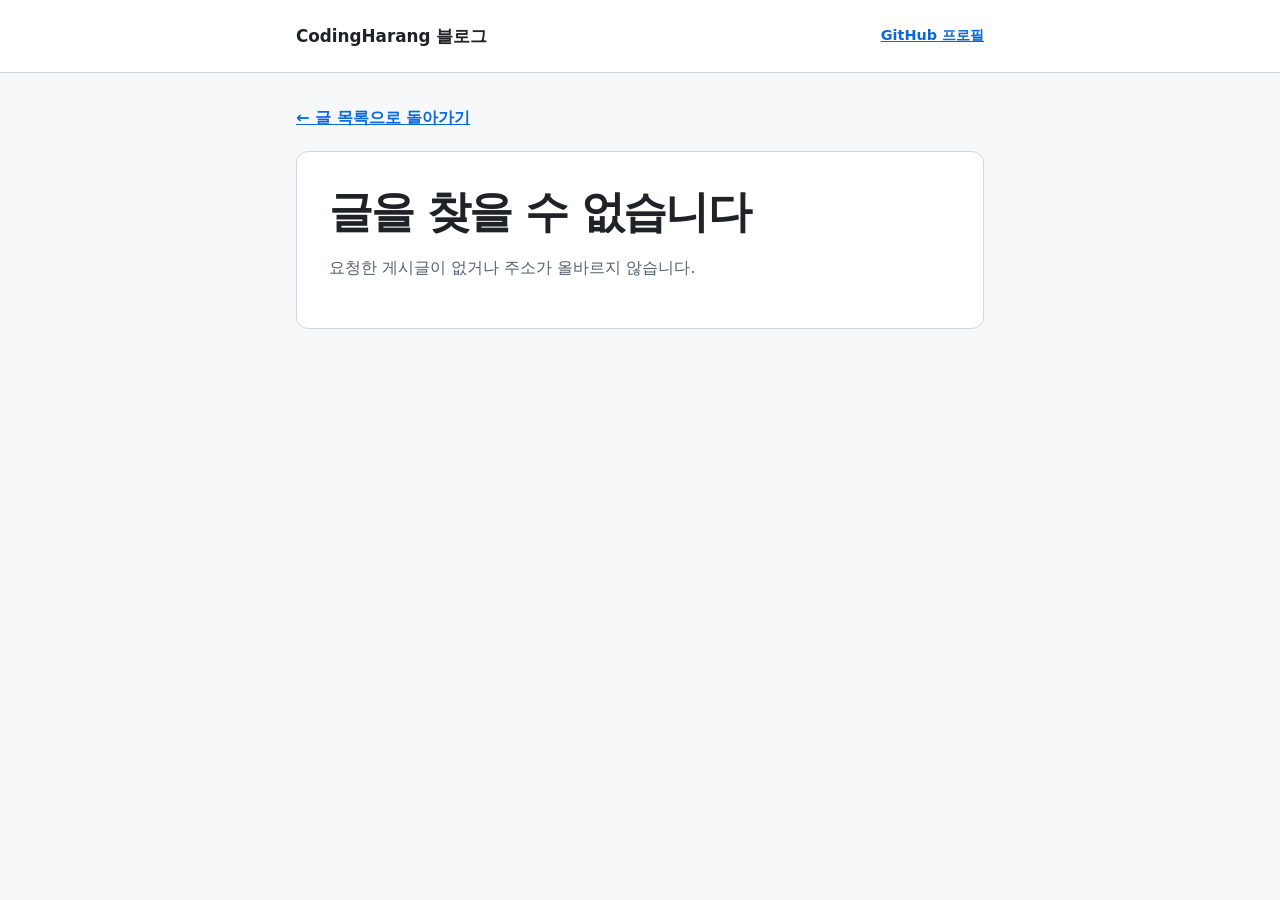
==== post.html @ c75173d5 "Add static blog pages" ====
<!DOCTYPE html>
<html lang="ko">
  <head>
    <meta charset="utf-8">
    <meta name="viewport" content="width=device-width, initial-scale=1">
    <meta name="description" content="CodingHarang의 블로그 글">
    <title>게시글 | CodingHarang 블로그</title>
    <link rel="stylesheet" href="styles.css">
    <script src="posts.js" defer></script>
  </head>
  <body data-page="detail">
    <header class="site-header">
      <div class="container header-content">
        <a class="site-name" href="index.html">CodingHarang 블로그</a>
        <a class="profile-link" href="https://github.com/CodingHarang">GitHub 프로필</a>
      </div>
    </header>
    <main class="container article-layout">
      <a class="back-link" href="index.html">← 글 목록으로 돌아가기</a>
      <article id="post-detail"></article>
    </main>
  </body>
</html>
---- styles.css ----
:root {
  color-scheme: light dark;
  font-family: system-ui, -apple-system, BlinkMacSystemFont, "Segoe UI", sans-serif;
}

* {
  box-sizing: border-box;
}

body {
  background: #f6f8fa;
  color: #1f2328;
  line-height: 1.6;
  margin: 0;
}

a {
  color: #0969da;
}

a:hover,
a:focus-visible {
  color: #0550ae;
}

.container {
  margin: 0 auto;
  max-width: 46rem;
  padding: 0 1.5rem;
}

.site-header {
  background: #fff;
  border-bottom: 1px solid #d0d7de;
}

.header-content {
  align-items: center;
  display: flex;
  justify-content: space-between;
  min-height: 4.5rem;
}

.site-name {
  color: inherit;
  font-size: 1.05rem;
  font-weight: 700;
  text-decoration: none;
}

.profile-link {
  font-size: 0.9rem;
  font-weight: 600;
}

.intro {
  border-bottom: 1px solid #d8dee4;
  padding: clamp(2.5rem, 8vw, 5rem) 0 2rem;
}

.eyebrow {
  color: #57606a;
  font-size: 0.9rem;
  font-weight: 700;
  letter-spacing: 0.08em;
  margin: 0 0 0.5rem;
  text-transform: uppercase;
}

h1,
h2,
h3 {
  line-height: 1.25;
}

h1 {
  font-size: clamp(2rem, 7vw, 3.25rem);
  letter-spacing: -0.04em;
  margin: 0;
}

.intro > p:last-child {
  color: #57606a;
  margin: 1.25rem 0 0;
}

.post-list {
  display: grid;
  gap: 1rem;
  padding: 2rem 0;
}

.post-card,
#post-detail,
.not-found {
  background: #fff;
  border: 1px solid #d0d7de;
  border-radius: 12px;
  padding: clamp(1.25rem, 4vw, 2rem);
}

.post-card h3 {
  font-size: 1.35rem;
  margin: 0;
}

.post-title {
  color: inherit;
  text-decoration: none;
}

.post-title:hover,
.post-title:focus-visible {
  color: #0969da;
  text-decoration: underline;
}

.post-date {
  color: #57606a;
  display: block;
  font-size: 0.9rem;
  margin-top: 0.5rem;
}

.post-excerpt {
  margin: 1rem 0 0;
}

.article-layout {
  padding-bottom: 3rem;
  padding-top: 2rem;
}

.back-link {
  display: inline-block;
  font-weight: 600;
  margin-bottom: 1.25rem;
}

#post-detail h1,
.not-found h1 {
  font-size: clamp(1.8rem, 6vw, 2.75rem);
  margin: 0;
}

.post-content {
  margin-top: 1.5rem;
}

.post-content p {
  margin: 0 0 1rem;
}

.not-found p {
  color: #57606a;
}

.sr-only {
  height: 1px;
  margin: -1px;
  overflow: hidden;
  padding: 0;
  position: absolute;
  width: 1px;
  clip: rect(0, 0, 0, 0);
}

@media (prefers-color-scheme: dark) {
  body {
    background: #0d1117;
    color: #f0f6fc;
  }

  .site-header,
  .post-card,
  #post-detail,
  .not-found {
    background: #161b22;
    border-color: #30363d;
  }

  .intro {
    border-color: #30363d;
  }

  .eyebrow,
  .intro > p:last-child,
  .post-date,
  .not-found p {
    color: #8b949e;
  }

  a {
    color: #58a6ff;
  }

  a:hover,
  a:focus-visible,
  .post-title:hover,
  .post-title:focus-visible {
    color: #79c0ff;
  }
}

@media (max-width: 28rem) {
  .container {
    padding: 0 1rem;
  }

  .header-content {
    gap: 1rem;
  }
}
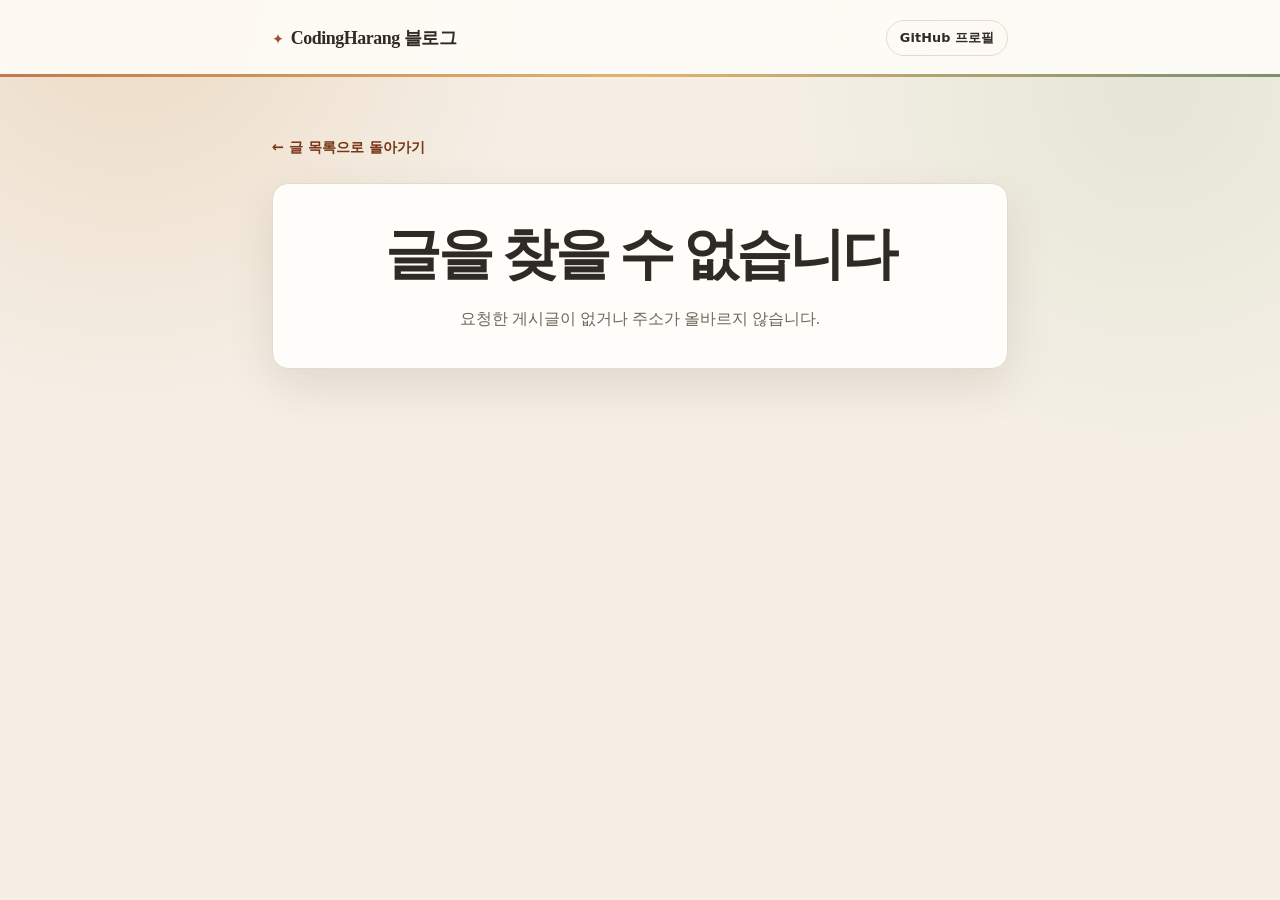
==== commit 2bf091fd: "feat: add ghost fibers playground" ====
--- a/post.html
+++ b/post.html
@@ -7,6 +7,7 @@
     <title>게시글 | CodingHarang 블로그</title>
     <link rel="stylesheet" href="styles.css">
     <script src="posts.js" defer></script>
+    <script src="ghost-fibers.js" defer></script>
   </head>
   <body data-page="detail">
     <header class="site-header">
--- a/styles.css
+++ b/styles.css
@@ -1,125 +1,261 @@
 :root {
   color-scheme: light dark;
-  font-family: system-ui, -apple-system, BlinkMacSystemFont, "Segoe UI", sans-serif;
+  font-family: ui-serif, Georgia, Cambria, "Times New Roman", serif;
+  --accent: #9b4f2d;
+  --accent-strong: #763617;
+  --ink: #302a25;
+  --muted: #70665c;
+  --line: #e4d9cc;
+  --paper: #fffdf9;
+  --canvas: #f5efe6;
+  --shadow: 0 18px 45px rgb(86 57 36 / 12%);
 }
 
 * {
   box-sizing: border-box;
 }
 
+html {
+  background: var(--canvas);
+}
+
 body {
-  background: #f6f8fa;
-  color: #1f2328;
-  line-height: 1.6;
+  background:
+    radial-gradient(circle at 10% 0%, rgb(220 176 128 / 32%), transparent 26rem),
+    radial-gradient(circle at 90% 10%, rgb(194 211 181 / 32%), transparent 23rem),
+    var(--canvas);
+  color: var(--ink);
+  isolation: isolate;
+  line-height: 1.7;
   margin: 0;
+  min-height: 100vh;
+  position: relative;
+}
+
+.ghost-fibers {
+  height: 100vh;
+  left: 0;
+  opacity: 0.75;
+  pointer-events: none;
+  position: fixed;
+  top: 0;
+  width: 100vw;
+  z-index: -1;
 }
 
 a {
-  color: #0969da;
-}
-
-a:hover,
+  color: var(--accent-strong);
+  text-decoration-color: rgb(155 79 45 / 45%);
+  text-underline-offset: 0.18em;
+}
+
+a:hover {
+  color: var(--accent);
+  text-decoration-thickness: 0.14em;
+}
+
 a:focus-visible {
-  color: #0550ae;
+  border-radius: 0.2rem;
+  outline: 3px solid #1f6f78;
+  outline-offset: 3px;
 }
 
 .container {
   margin: 0 auto;
-  max-width: 46rem;
+  max-width: 49rem;
   padding: 0 1.5rem;
 }
 
 .site-header {
-  background: #fff;
-  border-bottom: 1px solid #d0d7de;
+  backdrop-filter: blur(12px);
+  background: rgb(255 253 249 / 86%);
+  border-bottom: 1px solid rgb(228 217 204 / 85%);
+  position: relative;
+}
+
+.site-header::after {
+  background: linear-gradient(90deg, #c27a4d, #e2b36f, #799071);
+  bottom: -1px;
+  content: "";
+  height: 3px;
+  left: 0;
+  position: absolute;
+  width: 100%;
 }
 
 .header-content {
   align-items: center;
   display: flex;
   justify-content: space-between;
-  min-height: 4.5rem;
+  min-height: 4.75rem;
 }
 
 .site-name {
-  color: inherit;
-  font-size: 1.05rem;
+  color: var(--ink);
+  font-size: 1.12rem;
   font-weight: 700;
+  letter-spacing: -0.025em;
   text-decoration: none;
 }
 
+.site-name::before {
+  color: var(--accent);
+  content: "✦";
+  font-family: system-ui, sans-serif;
+  font-size: 0.8em;
+  margin-right: 0.45rem;
+}
+
 .profile-link {
-  font-size: 0.9rem;
-  font-weight: 600;
+  border: 1px solid var(--line);
+  border-radius: 999px;
+  color: var(--ink);
+  font-family: system-ui, -apple-system, BlinkMacSystemFont, "Segoe UI", sans-serif;
+  font-size: 0.8rem;
+  font-weight: 700;
+  letter-spacing: 0.01em;
+  padding: 0.38rem 0.78rem;
+  text-decoration: none;
+  transition: background-color 160ms ease, border-color 160ms ease, color 160ms ease, transform 160ms ease;
+}
+
+.profile-link:hover {
+  background: #f4e8dc;
+  border-color: #cf9a79;
+  color: var(--accent-strong);
+  text-decoration: none;
+  transform: translateY(-1px);
 }
 
 .intro {
-  border-bottom: 1px solid #d8dee4;
-  padding: clamp(2.5rem, 8vw, 5rem) 0 2rem;
+  padding: clamp(3.75rem, 10vw, 6.75rem) 0 3rem;
+  position: relative;
+}
+
+.intro::after {
+  background: #c27a4d;
+  border-radius: 99px;
+  content: "";
+  display: block;
+  height: 0.3rem;
+  margin-top: 2rem;
+  width: 3.25rem;
 }
 
 .eyebrow {
-  color: #57606a;
-  font-size: 0.9rem;
-  font-weight: 700;
-  letter-spacing: 0.08em;
-  margin: 0 0 0.5rem;
+  color: var(--accent);
+  font-family: system-ui, -apple-system, BlinkMacSystemFont, "Segoe UI", sans-serif;
+  font-size: 0.75rem;
+  font-weight: 800;
+  letter-spacing: 0.14em;
+  margin: 0 0 0.75rem;
   text-transform: uppercase;
 }
 
 h1,
 h2,
 h3 {
-  line-height: 1.25;
+  line-height: 1.22;
 }
 
 h1 {
-  font-size: clamp(2rem, 7vw, 3.25rem);
-  letter-spacing: -0.04em;
+  font-size: clamp(2.65rem, 9vw, 4.6rem);
+  font-weight: 700;
+  letter-spacing: -0.065em;
   margin: 0;
 }
 
 .intro > p:last-child {
-  color: #57606a;
+  color: var(--muted);
+  font-size: clamp(1rem, 2vw, 1.13rem);
   margin: 1.25rem 0 0;
+  max-width: 36rem;
 }
 
 .post-list {
   display: grid;
-  gap: 1rem;
-  padding: 2rem 0;
+  gap: 1.25rem;
+  padding: 0 0 4rem;
 }
 
 .post-card,
 #post-detail,
 .not-found {
-  background: #fff;
-  border: 1px solid #d0d7de;
-  border-radius: 12px;
-  padding: clamp(1.25rem, 4vw, 2rem);
+  background: var(--paper);
+  border: 1px solid var(--line);
+  border-radius: 1rem;
+  box-shadow: 0 3px 0 rgb(140 87 48 / 7%);
+  padding: clamp(1.5rem, 5vw, 2.25rem);
+}
+
+.post-card {
+  overflow: hidden;
+  position: relative;
+  transition: border-color 180ms ease, box-shadow 180ms ease, transform 180ms ease;
+}
+
+.post-card::before {
+  background: linear-gradient(#c27a4d, #e2b36f);
+  content: "";
+  height: 100%;
+  left: 0;
+  position: absolute;
+  top: 0;
+  transform: scaleY(0);
+  transform-origin: bottom;
+  transition: transform 180ms ease;
+  width: 0.3rem;
+}
+
+.post-card:hover,
+.post-card:focus-within {
+  border-color: #cf9a79;
+  box-shadow: var(--shadow);
+  transform: translateY(-3px);
+}
+
+.post-card:hover::before,
+.post-card:focus-within::before {
+  transform: scaleY(1);
 }
 
 .post-card h3 {
-  font-size: 1.35rem;
+  font-size: clamp(1.35rem, 4vw, 1.65rem);
+  letter-spacing: -0.03em;
   margin: 0;
 }
 
 .post-title {
-  color: inherit;
+  color: var(--ink);
   text-decoration: none;
+}
+
+.post-title::after {
+  color: var(--accent);
+  content: " →";
+  display: inline-block;
+  font-family: system-ui, sans-serif;
+  font-size: 0.78em;
+  transition: transform 180ms ease;
 }
 
 .post-title:hover,
 .post-title:focus-visible {
-  color: #0969da;
+  color: var(--accent-strong);
   text-decoration: underline;
 }
 
+.post-title:hover::after,
+.post-title:focus-visible::after {
+  transform: translateX(0.25rem);
+}
+
 .post-date {
-  color: #57606a;
+  color: var(--muted);
   display: block;
-  font-size: 0.9rem;
-  margin-top: 0.5rem;
+  font-family: system-ui, -apple-system, BlinkMacSystemFont, "Segoe UI", sans-serif;
+  font-size: 0.82rem;
+  margin-top: 0.8rem;
 }
 
 .post-excerpt {
@@ -127,78 +263,252 @@
 }
 
 .article-layout {
-  padding-bottom: 3rem;
-  padding-top: 2rem;
+  padding-bottom: 5rem;
+  padding-top: clamp(2rem, 5vw, 3.5rem);
 }
 
 .back-link {
-  display: inline-block;
-  font-weight: 600;
-  margin-bottom: 1.25rem;
+  align-items: center;
+  color: var(--accent-strong);
+  display: inline-flex;
+  font-family: system-ui, -apple-system, BlinkMacSystemFont, "Segoe UI", sans-serif;
+  font-size: 0.9rem;
+  font-weight: 700;
+  gap: 0.35rem;
+  margin-bottom: 1.5rem;
+  text-decoration: none;
+}
+
+.back-link:hover {
+  color: var(--accent);
+  text-decoration: underline;
+}
+
+#post-detail {
+  box-shadow: var(--shadow);
 }
 
 #post-detail h1,
 .not-found h1 {
-  font-size: clamp(1.8rem, 6vw, 2.75rem);
+  font-size: clamp(2rem, 7vw, 3.5rem);
+  letter-spacing: -0.055em;
   margin: 0;
 }
 
 .post-content {
-  margin-top: 1.5rem;
+  border-top: 1px solid var(--line);
+  font-size: clamp(1.03rem, 2vw, 1.13rem);
+  margin-top: 1.75rem;
+  padding-top: 1.5rem;
 }
 
 .post-content p {
-  margin: 0 0 1rem;
+  margin: 0 0 1.25rem;
+}
+
+.post-content p:last-child {
+  margin-bottom: 0;
+}
+
+.ghost-playground {
+  isolation: isolate;
+  margin-top: 2rem;
+  overflow: hidden;
+  padding: clamp(1.25rem, 4vw, 2rem);
+  position: relative;
+}
+
+.ghost-fibers-playground-canvas {
+  height: 100%;
+  inset: 0;
+  pointer-events: none;
+  position: absolute;
+  width: 100%;
+  z-index: -1;
+}
+
+.ghost-playground h2,
+.playground-description,
+.ghost-playground-controls {
+  background: rgb(255 253 249 / 91%);
+  border: 1px solid rgb(228 217 204 / 88%);
+  border-radius: 0.75rem;
+}
+
+.ghost-playground h2 {
+  font-size: clamp(1.4rem, 4vw, 1.9rem);
+  margin: 0;
+  padding: 1.1rem 1.25rem 0.25rem;
+}
+
+.playground-description {
+  color: var(--muted);
+  margin: 0;
+  padding: 0.4rem 1.25rem 1.15rem;
+}
+
+.ghost-playground-controls {
+  margin: 1rem 0 0;
+}
+
+.ghost-playground-controls fieldset {
+  background: rgb(255 253 249 / 91%);
+  border: 1px solid rgb(228 217 204 / 88%);
+  border-radius: 0.75rem;
+  display: grid;
+  gap: 1rem;
+  grid-template-columns: repeat(2, minmax(0, 1fr));
+  padding: 1.25rem;
+}
+
+.ghost-playground-controls legend {
+  font-family: system-ui, -apple-system, BlinkMacSystemFont, "Segoe UI", sans-serif;
+  font-size: 0.9rem;
+  font-weight: 800;
+  grid-column: 1 / -1;
+  padding: 0;
+}
+
+.playground-control {
+  display: grid;
+  gap: 0.35rem;
+  grid-template-columns: minmax(0, 1fr) auto;
+}
+
+.playground-control label {
+  font-family: system-ui, -apple-system, BlinkMacSystemFont, "Segoe UI", sans-serif;
+  font-size: 0.82rem;
+  font-weight: 650;
+  grid-column: 1 / -1;
+}
+
+.playground-control input,
+.playground-control select {
+  accent-color: var(--accent);
+  font: inherit;
+  max-width: 100%;
+  min-width: 0;
+}
+
+.playground-control input[type="color"] {
+  background: transparent;
+  border: 0;
+  height: 2rem;
+  padding: 0;
+  width: 100%;
+}
+
+.playground-control input[type="checkbox"] {
+  height: 1.15rem;
+  justify-self: start;
+  width: 1.15rem;
+}
+
+.playground-control select {
+  background: var(--paper);
+  border: 1px solid var(--line);
+  border-radius: 0.35rem;
+  color: var(--ink);
+  padding: 0.35rem 0.45rem;
+}
+
+.playground-control output {
+  color: var(--muted);
+  font-family: ui-monospace, SFMono-Regular, Consolas, monospace;
+  font-size: 0.75rem;
+  grid-column: 2;
+  grid-row: 2;
+  text-align: right;
+}
+
+.playground-control input[type="range"],
+.playground-control select,
+.playground-control input[type="color"] {
+  grid-column: 1;
+  grid-row: 2;
+}
+
+.playground-reset {
+  background: var(--accent-strong);
+  border: 0;
+  border-radius: 0.45rem;
+  color: #fff;
+  cursor: pointer;
+  font-family: system-ui, -apple-system, BlinkMacSystemFont, "Segoe UI", sans-serif;
+  font-size: 0.9rem;
+  font-weight: 700;
+  grid-column: 1 / -1;
+  justify-self: start;
+  padding: 0.65rem 0.9rem;
+}
+
+.playground-reset:hover {
+  background: var(--accent);
+}
+
+.playground-reset:focus-visible {
+  outline: 3px solid #1f6f78;
+  outline-offset: 3px;
+}
+
+.not-found {
+  border-style: dashed;
+  text-align: center;
 }
 
 .not-found p {
-  color: #57606a;
+  color: var(--muted);
+  margin: 1rem 0 0;
 }
 
 .sr-only {
+  clip: rect(0, 0, 0, 0);
   height: 1px;
   margin: -1px;
   overflow: hidden;
   padding: 0;
   position: absolute;
   width: 1px;
-  clip: rect(0, 0, 0, 0);
 }
 
 @media (prefers-color-scheme: dark) {
+  :root {
+    --accent: #e8a675;
+    --accent-strong: #f2bf90;
+    --ink: #f3ece3;
+    --muted: #c6b9ab;
+    --line: #4a4038;
+    --paper: #211c19;
+    --canvas: #171310;
+    --shadow: 0 18px 45px rgb(0 0 0 / 28%);
+  }
+
   body {
-    background: #0d1117;
-    color: #f0f6fc;
-  }
-
-  .site-header,
-  .post-card,
-  #post-detail,
-  .not-found {
-    background: #161b22;
-    border-color: #30363d;
-  }
-
-  .intro {
-    border-color: #30363d;
-  }
-
-  .eyebrow,
-  .intro > p:last-child,
-  .post-date,
-  .not-found p {
-    color: #8b949e;
-  }
-
-  a {
-    color: #58a6ff;
-  }
-
-  a:hover,
-  a:focus-visible,
-  .post-title:hover,
-  .post-title:focus-visible {
-    color: #79c0ff;
+    background:
+      radial-gradient(circle at 10% 0%, rgb(121 72 39 / 34%), transparent 26rem),
+      radial-gradient(circle at 90% 10%, rgb(71 92 67 / 35%), transparent 23rem),
+      var(--canvas);
+  }
+
+  .site-header {
+    background: rgb(28 23 20 / 86%);
+    border-color: rgb(74 64 56 / 85%);
+  }
+
+  .profile-link:hover {
+    background: #34261e;
+    border-color: #906145;
+  }
+
+  .ghost-playground h2,
+  .playground-description,
+  .ghost-playground-controls fieldset {
+    background: rgb(33 28 25 / 91%);
+    border-color: rgb(74 64 56 / 88%);
+  }
+
+  .playground-reset {
+    color: #211c19;
   }
 }
 
@@ -208,6 +518,28 @@
   }
 
   .header-content {
-    gap: 1rem;
-  }
-}
+    gap: 0.75rem;
+  }
+
+  .site-name {
+    font-size: 1rem;
+  }
+
+  .profile-link {
+    font-size: 0.73rem;
+    padding: 0.36rem 0.6rem;
+  }
+
+  .ghost-playground-controls fieldset {
+    grid-template-columns: 1fr;
+  }
+}
+
+@media (prefers-reduced-motion: reduce) {
+  *,
+  *::before,
+  *::after {
+    scroll-behavior: auto !important;
+    transition-duration: 0.01ms !important;
+  }
+}
